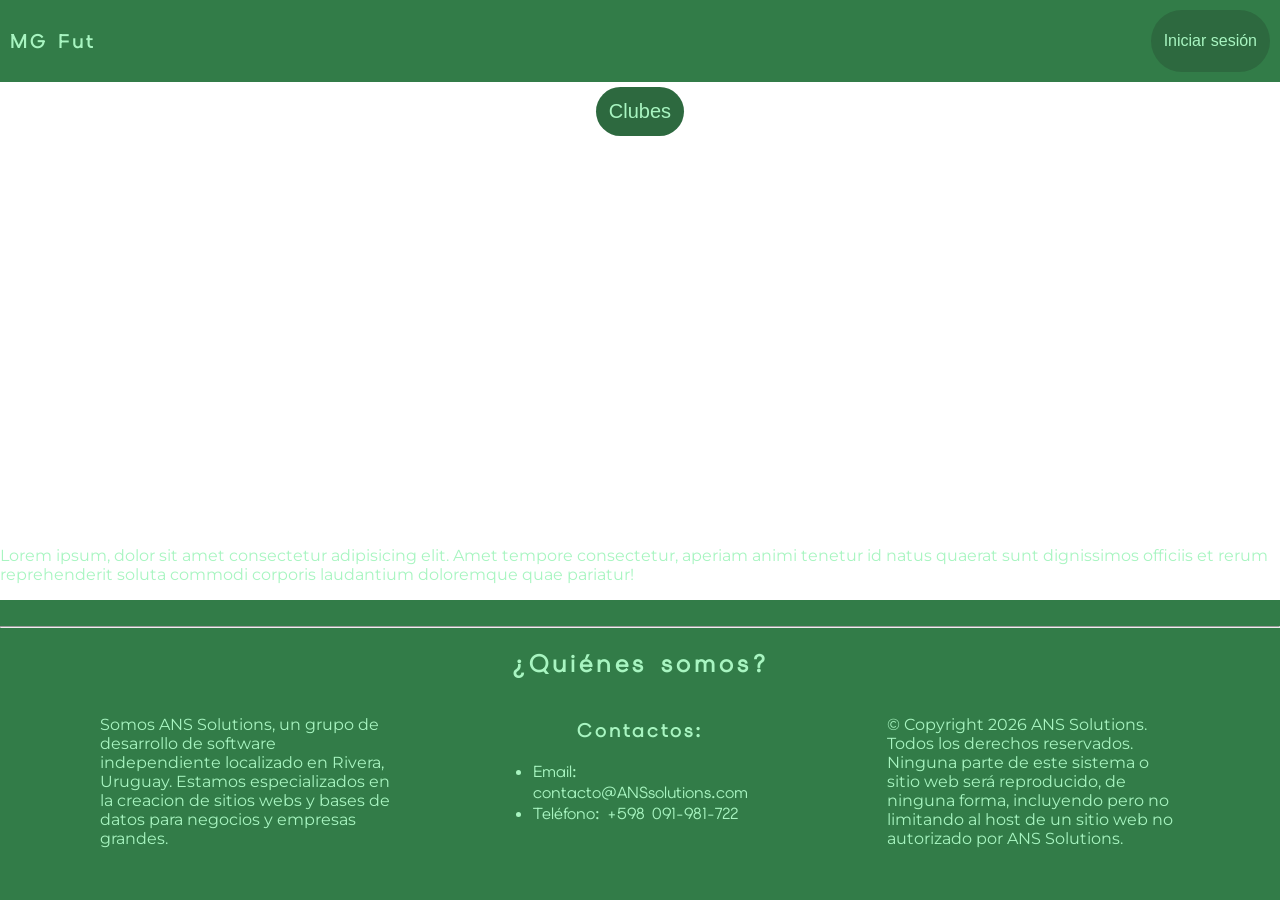
==== Sitio web/index.html @ e4aa784e "si" ====
<html>
	<meta charset="UTF-8">
	<title> MG Fut </title>
	<link href="styles.css" type="text/css" rel="stylesheet">
<head>
	
</head>

<body>
	<header>
		<div class="botonInicioSesion">
			<h3> MG Fut</h3>
			<br>
			<button class= "btnInicioSesion">
				<a href="inicioDeSesion.html" style="color:rgb(168, 245, 193)">Iniciar sesión</a>
			</button>
			<br>
		</div>
	</header>

    <main>
		<div class="botonClubes">
			<button class="btnClubes">
				<a href="clubes.html" style="color: rgb(168, 245, 193)">Clubes</a>
			</button>
		</div>

	</main>


	<p class="textoComun">Lorem ipsum, dolor sit amet consectetur adipisicing elit. Amet tempore consectetur, aperiam animi tenetur id natus quaerat sunt dignissimos officiis et rerum reprehenderit soluta commodi corporis laudantium doloremque quae pariatur!</p>
	<footer>
		<br>
		<hr>
		<h2 align="center"> ¿Quiénes somos?</h2>
		<div class="grupo_bloques_footer">
			<div class="bloques_footer">
				<p> Somos ANS Solutions, un grupo de desarrollo de software independiente localizado en Rivera, Uruguay.
					Estamos especializados en la creacion de sitios webs y bases de datos para negocios y empresas grandes.
				</p>
			</div>
			<div class="bloques_footer">
				<h3 align="center">Contactos: </h3>
				<ul>
					<li>Email: contacto@ANSsolutions.com</li>
					<li>Teléfono: +598 091-981-722</li>
				</ul>
			</div>
			<div class="bloques_footer">
				<p>© Copyright 2026 ANS Solutions. Todos los derechos reservados. 
					Ninguna parte de este sistema o sitio web será reproducido, de ninguna forma, 
					incluyendo pero no limitando al host de un sitio web no autorizado por ANS Solutions.
				</p>
			</div>
		</div>
		<br>
		<br>
	</footer>

</body>

</html>
---- Sitio web/styles.css ----
@font-face {
    font-family: 'Montserrat';
    src: url('Montserrat-VariableFont_wght.ttf') format('truetype');
    font-weight: normal;
    font-style: normal;
}

@font-face {
    font-family: 'ElmsSans';
    src: url('ElmsSans-VariableFont_wght.ttf') format('truetype');
    font-weight: normal;
    font-style: normal;
}

header {
    background-color: rgb(50, 124, 72);
    color: rgb(168, 245, 193);
}

footer {
    background-color: rgb(50, 124, 72);
    color: rgb(168, 245, 193);
}

body {
    margin: 0;
    display: flex;
    flex-direction: column;
    min-height: 100vh;
}

a {
    text-decoration: none;
}


.botonInicioSesion {
    display: flex;
    justify-content: space-between;
    padding: 10px
}

.btnInicioSesion {
    margin-left: auto;
    font-size: 16px;
    padding: 13px;
    border-radius: 100px;
    background-color: rgb(45, 105, 63);
    border-width: 0px;
    cursor: pointer;
    transition: .3s ease;
}

.btnInicioSesion:hover {
    background-color: rgb(32, 78, 46);
}

.botonClubes {
    display: flex;
    justify-content: center;
    padding: 5px
}

.btnClubes {
    font-size: 20px;
    padding: 13px;
    border-radius: 100px;
    background-color: rgb(45, 105, 63);
    border-width: 0px;
    cursor: pointer;
    transition: .3s ease;
}

.btnClubes:hover {
    background-color: rgb(32, 78, 46);
}

h1 {
    font-family: 'ElmsSans', sans-serif;
    letter-spacing: 8px;
    color: rgb(168, 245, 193);
}
p {
    color: rgb(168, 245, 193); 
    font-family: 'Montserrat', sans-serif;
}
h2 {
    color: rgb(168, 245, 193);
    letter-spacing: 4px;
    font-family: 'ElmsSans', sans-serif;
}
h3 {
    color: rgb(168, 245, 193);
    letter-spacing: 3px;
    font-family: 'ElmsSans', sans-serif;
}
li {
    color: rgb(168, 245, 193);
    font-family: 'ElmsSans', sans-serif;
}
main{
    flex: 1;
}

div.grupo_bloques_footer {
    padding: 0px 100px;
    display: flex;
    justify-content: space-evenly;
    column-gap: 100px;
}
div.bloques_footer {
    width: 800px;
}
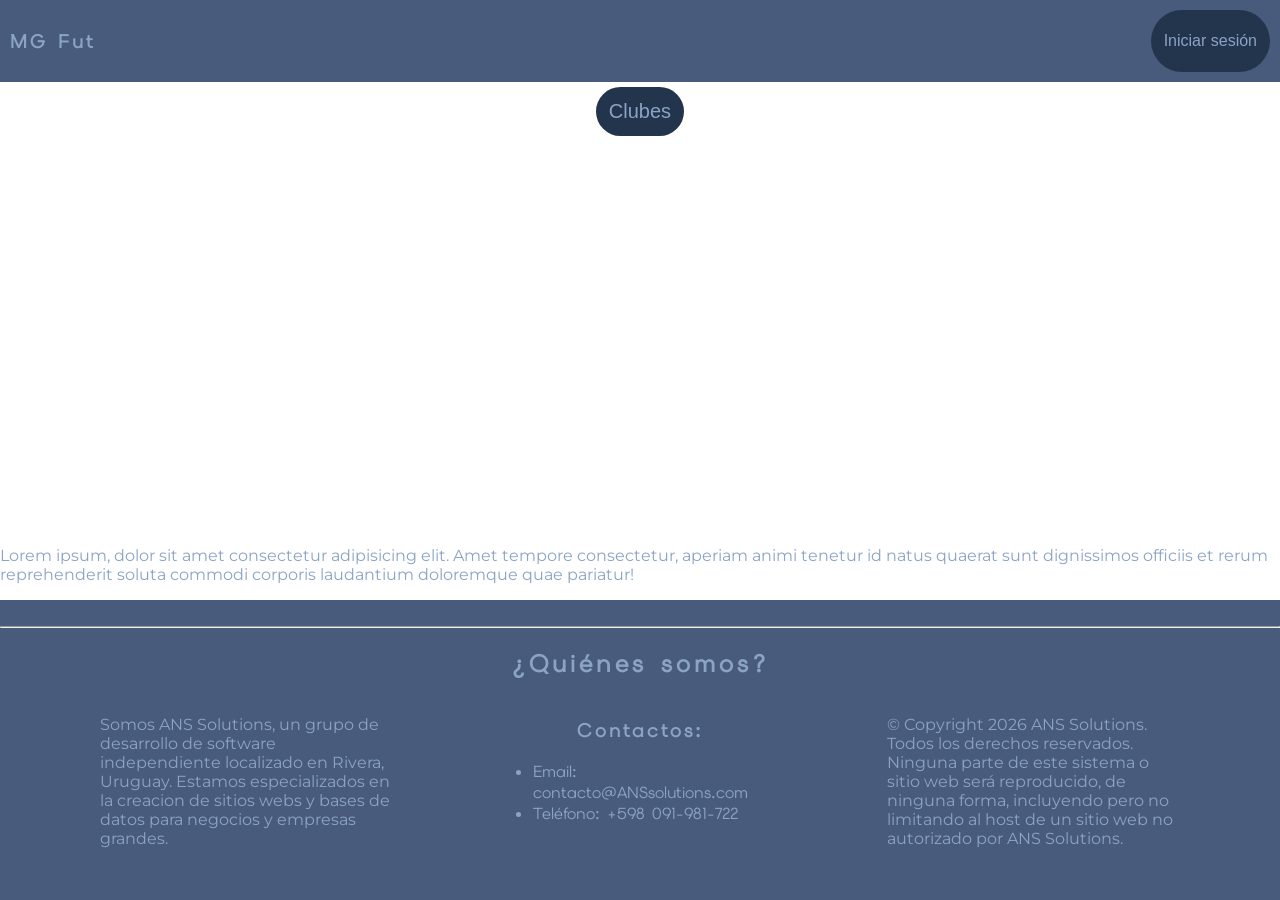
==== commit 9380fcb3: "update paleta de colores" ====
--- a/Sitio web/index.html
+++ b/Sitio web/index.html
@@ -1,7 +1,7 @@
 <html>
 	<meta charset="UTF-8">
 	<title> MG Fut </title>
-	<link href="styles.css" type="text/css" rel="stylesheet">
+	<link href="CSSindex.css" type="text/css" rel="stylesheet">
 <head>
 	
 </head>
@@ -12,7 +12,7 @@
 			<h3> MG Fut</h3>
 			<br>
 			<button class= "btnInicioSesion">
-				<a href="inicioDeSesion.html" style="color:rgb(168, 245, 193)">Iniciar sesión</a>
+				<a href="inicioDeSesion.html" style="color:#8BA3C5">Iniciar sesión</a>
 			</button>
 			<br>
 		</div>
@@ -21,7 +21,7 @@
     <main>
 		<div class="botonClubes">
 			<button class="btnClubes">
-				<a href="clubes.html" style="color: rgb(168, 245, 193)">Clubes</a>
+				<a href="clubes.html" style="color: #8BA3C5">Clubes</a>
 			</button>
 		</div>
 
--- a/Sitio web/CSSindex.css
+++ b/Sitio web/CSSindex.css
@@ -0,0 +1,120 @@
+@font-face {
+    font-family: 'Montserrat';
+    src: url('Montserrat-VariableFont_wght.ttf') format('truetype');
+    font-weight: normal;
+    font-style: normal;
+}
+
+@font-face {
+    font-family: 'ElmsSans';
+    src: url('ElmsSans-VariableFont_wght.ttf') format('truetype');
+    font-weight: normal;
+    font-style: normal;
+}
+/* Paleta de colores:
+    rgb(168, 245, 193);     #8BA3C5
+    rgb(50, 124, 72);       #495B7D
+    rgb(45, 105, 63);       #23354D
+    rgb(32, 78, 46);        #02122F  
+*/
+
+
+header {
+    background-color: #495B7D;
+    color: #8BA3C5;
+}
+
+footer {
+    background-color: #495B7D;
+    color: #8BA3C5;
+}
+
+body {
+    margin: 0;
+    display: flex;
+    flex-direction: column;
+    min-height: 100vh;
+}
+
+a {
+    text-decoration: none;
+}
+
+
+.botonInicioSesion {
+    display: flex;
+    justify-content: space-between;
+    padding: 10px
+}
+
+.btnInicioSesion {
+    margin-left: auto;
+    font-size: 16px;
+    padding: 13px;
+    border-radius: 100px;
+    background-color: #23354D;
+    border-width: 0px;
+    cursor: pointer;
+    transition: .3s ease;
+}
+
+.btnInicioSesion:hover {
+    background-color: #02122F;
+}
+
+.botonClubes {
+    display: flex;
+    justify-content: center;
+    padding: 5px
+}
+
+.btnClubes {
+    font-size: 20px;
+    padding: 13px;
+    border-radius: 100px;
+    background-color: #23354D;
+    border-width: 0px;
+    cursor: pointer;
+    transition: .3s ease;
+}
+
+.btnClubes:hover {
+    background-color: #02122F;
+}
+
+h1 {
+    font-family: 'ElmsSans', sans-serif;
+    letter-spacing: 8px;
+    color: #8BA3C5;
+}
+p {
+    color: #8BA3C5; 
+    font-family: 'Montserrat', sans-serif;
+}
+h2 {
+    color: #8BA3C5;
+    letter-spacing: 4px;
+    font-family: 'ElmsSans', sans-serif;
+}
+h3 {
+    color: #8BA3C5;
+    letter-spacing: 3px;
+    font-family: 'ElmsSans', sans-serif;
+}
+li {
+    color: #8BA3C5;
+    font-family: 'ElmsSans', sans-serif;
+}
+main{
+    flex: 1;
+}
+
+div.grupo_bloques_footer {
+    padding: 0px 100px;
+    display: flex;
+    justify-content: space-evenly;
+    column-gap: 100px;
+}
+div.bloques_footer {
+    width: 800px;
+}
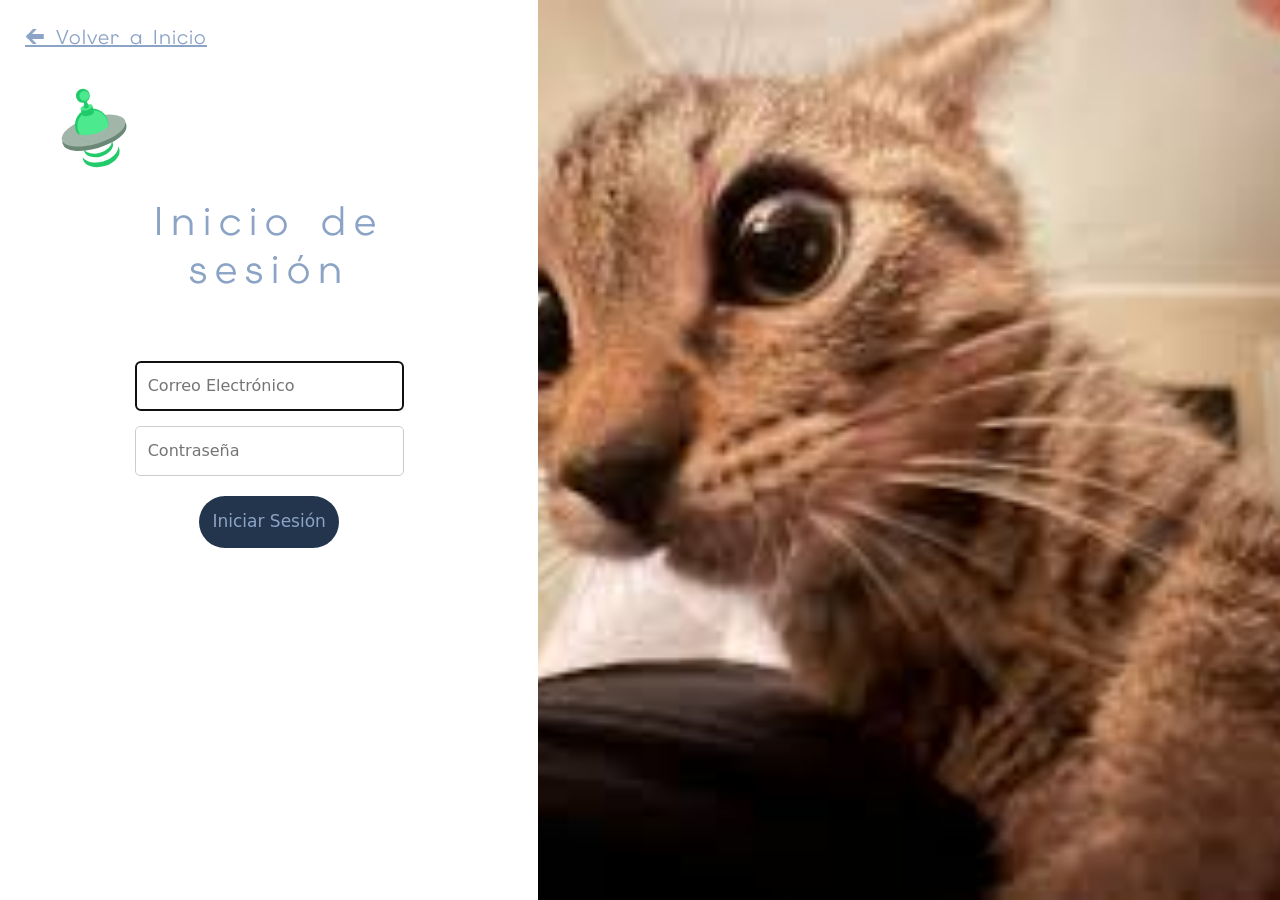
==== commit 401da098: "inicio de sesion es index" ====
--- a/Sitio web/index.html
+++ b/Sitio web/index.html
@@ -1,62 +1,61 @@
 <html>
+<head>
 	<meta charset="UTF-8">
 	<title> MG Fut </title>
-	<link href="CSSindex.css" type="text/css" rel="stylesheet">
-<head>
-	
+	<link href="CSSinicioDeSesion.css" type="text/css" rel="stylesheet">
+    <link href="https://cdn.jsdelivr.net/npm/bootstrap@5.3.8/dist/css/bootstrap.min.css" rel="stylesheet" integrity="sha384-sRIl4kxILFvY47J16cr9ZwB07vP4J8+LH7qKQnuqkuIAvNWLzeN8tE5YBujZqJLB" crossorigin="anonymous">
 </head>
 
 <body>
-	<header>
-		<div class="botonInicioSesion">
-			<h3> MG Fut</h3>
-			<br>
-			<button class= "btnInicioSesion">
-				<a href="inicioDeSesion.html" style="color:#8BA3C5">Iniciar sesión</a>
-			</button>
-			<br>
-		</div>
-	</header>
 
-    <main>
-		<div class="botonClubes">
-			<button class="btnClubes">
-				<a href="clubes.html" style="color: #8BA3C5">Clubes</a>
-			</button>
-		</div>
+    <div class="contenedor-general">
+        <div class="contenedor-lateral">
+            <div>
+                <h5><a href="index.html" style="color:#8BA3C5"> 🡰 Volver a Inicio</a></h5>
+            </div>
+            
+                
+            
+            <div class="inicio-container">
+                <div class="logo-area"></div>
+            
 
-	</main>
+                <div class="contenido-inicio">
 
+                    <h1>Inicio de sesión</h1>
 
-	<p class="textoComun">Lorem ipsum, dolor sit amet consectetur adipisicing elit. Amet tempore consectetur, aperiam animi tenetur id natus quaerat sunt dignissimos officiis et rerum reprehenderit soluta commodi corporis laudantium doloremque quae pariatur!</p>
-	<footer>
-		<br>
-		<hr>
-		<h2 align="center"> ¿Quiénes somos?</h2>
-		<div class="grupo_bloques_footer">
-			<div class="bloques_footer">
-				<p> Somos ANS Solutions, un grupo de desarrollo de software independiente localizado en Rivera, Uruguay.
-					Estamos especializados en la creacion de sitios webs y bases de datos para negocios y empresas grandes.
-				</p>
-			</div>
-			<div class="bloques_footer">
-				<h3 align="center">Contactos: </h3>
-				<ul>
-					<li>Email: contacto@ANSsolutions.com</li>
-					<li>Teléfono: +598 091-981-722</li>
-				</ul>
-			</div>
-			<div class="bloques_footer">
-				<p>© Copyright 2026 ANS Solutions. Todos los derechos reservados. 
-					Ninguna parte de este sistema o sitio web será reproducido, de ninguna forma, 
-					incluyendo pero no limitando al host de un sitio web no autorizado por ANS Solutions.
-				</p>
-			</div>
-		</div>
-		<br>
-		<br>
-	</footer>
+                </div>
+
+            </div>
+
+            <form action="/login" method="POST">
+                <input class="input-email"
+                    type="email"
+                    name="email"
+                    placeholder="Correo Electrónico"
+                    required
+                    autofocus
+                >
+
+                <input class="input-password"
+                    type="password"
+                    name="password"
+                    placeholder="Contraseña"
+                    required
+                >
+                <div class="botonIniciarSesion">
+                    <button type="submit" class="btnIniciarSesion" style="color: #8BA3C5">
+                        Iniciar Sesión
+                    </button>
+                </div> 
+            </form>
+
+        </div>
+
+        <div class="img-panel"></div>
+    </div>
+
+    <script src="https://cdn.jsdelivr.net/npm/bootstrap@5.3.8/dist/js/bootstrap.bundle.min.js" integrity="sha384-FKyoEForCGlyvwx9Hj09JcYn3nv7wiPVlz7YYwJrWVcXK/BmnVDxM+D2scQbITxI" crossorigin="anonymous"></script>
 
 </body>
-
-</html>+</html>
--- a/Sitio web/CSSinicioDeSesion.css
+++ b/Sitio web/CSSinicioDeSesion.css
@@ -0,0 +1,203 @@
+@font-face {
+    font-family: 'Montserrat';
+    src: url('Montserrat-VariableFont_wght.ttf') format('truetype');
+    font-weight: normal;
+    font-style: normal;
+}
+
+@font-face {
+    font-family: 'ElmsSans';
+    src: url('ElmsSans-VariableFont_wght.ttf') format('truetype');
+    font-weight: normal;
+    font-style: normal;
+}
+
+a {
+    text-decoration: none;
+}
+
+h1 {
+    font-family: 'ElmsSans', sans-serif;
+    letter-spacing: 8px;
+    color: #8BA3C5
+}
+
+h2 {
+    color: #8BA3C5;
+    letter-spacing: 4px;
+    font-family: 'ElmsSans', sans-serif;
+}
+
+h3 {
+    color: #8BA3C5;
+    letter-spacing: 3px;
+    font-family: 'ElmsSans', sans-serif;
+}
+
+h4 {
+    color: #8BA3C5;
+    letter-spacing: 2px;
+    font-family: 'ElmsSans', sans-serif;    
+}
+
+h5 {
+    color: #8BA3C5;
+    letter-spacing: 1px;
+    font-family: 'ElmsSans', sans-serif;    
+}
+
+p {
+    color: #8BA3C5; 
+    font-family: 'Montserrat', sans-serif;
+}
+
+*{
+    margin:0px;
+    padding:0px;
+    box-sizing:border-box;
+}
+
+body {
+    background:#f0f0f0;
+}
+
+.contenedor-general{
+    display:flex;
+    width:100%;
+    height:100vh;
+}
+
+.contenedor-lateral{
+    min-height:100vh;
+    width:50%;
+    padding:25px;
+}
+
+.inicio-container{
+    width:100%;
+    background:white;
+    position:relative;
+    padding:20px;
+}
+
+.contenido-inicio {
+    text-align:center;
+    font-size:1.2rem;
+    color: #8BA3C5;
+    padding:20px;
+}
+
+/* .logo-area{
+    text-align:center;
+    margin-top:40px;
+}
+
+.logo-area img{
+    max-width:147px;
+    height:auto;
+} */
+
+/* 992px tamaño pantalla tablets */
+@media (max-width: 992px){
+
+    .inicio-container{
+        width:100%;
+    }
+
+    .img-panel{
+        display:none;
+    }
+
+}
+
+form {
+    display: flex;
+    flex-direction:column;
+    align-items:center;
+    padding: 20px;
+    width: 100%;
+}
+
+.input-email{
+    width:60%;
+    padding:12px;
+    margin-bottom:15px;
+    border:1px solid #ccc;
+    border-radius:5px;
+    font-size:16px;
+}
+
+.input-password{
+    width:60%;
+    padding:12px;
+    margin-bottom:15px;
+    border:1px solid #ccc;
+    border-radius:5px;
+    font-size:16px;
+}
+
+.botonIniciarSesion {
+    display: flex;
+    justify-content: center;
+    padding: 5px
+}
+
+.btnIniciarSesion {
+    font-size: 17px;
+    padding: 13px;
+    border-radius: 100px;
+    background-color: #23354D;
+    border-width: 0px;
+    cursor: pointer;
+    transition: .3s ease;
+}
+
+.btnIniciarSesion:hover {
+    background-color: #02122F;
+}
+
+/*
+button{
+    padding:12px;
+    border:none;
+    background:#007bff;
+    color:white;
+    font-size:16px;
+    border-radius:5px;
+    cursor:pointer;
+}
+
+button:hover{
+    background:#0056b3;
+} */
+
+.img-panel{
+    width:70%;
+    height:100vh;
+    background-image:url('sillycat.jpg');
+    background-size:cover;
+    background-position:center;
+    position:relative;
+    animation:fadeIn 1s ease;
+}
+.logo-area{
+    height: 100px;
+    width: 100px;
+    position:relative;
+    background-size:cover;
+    background-position:center;
+    background-image:url('LOGO\ ANS\ SMALL.svg');
+    animation:fadeIn 1s ease;
+    justify-self: center;
+}
+
+@keyframes fadeIn{
+
+    from{
+        opacity:0;
+    }
+
+    to{
+        opacity:1;
+    }
+}
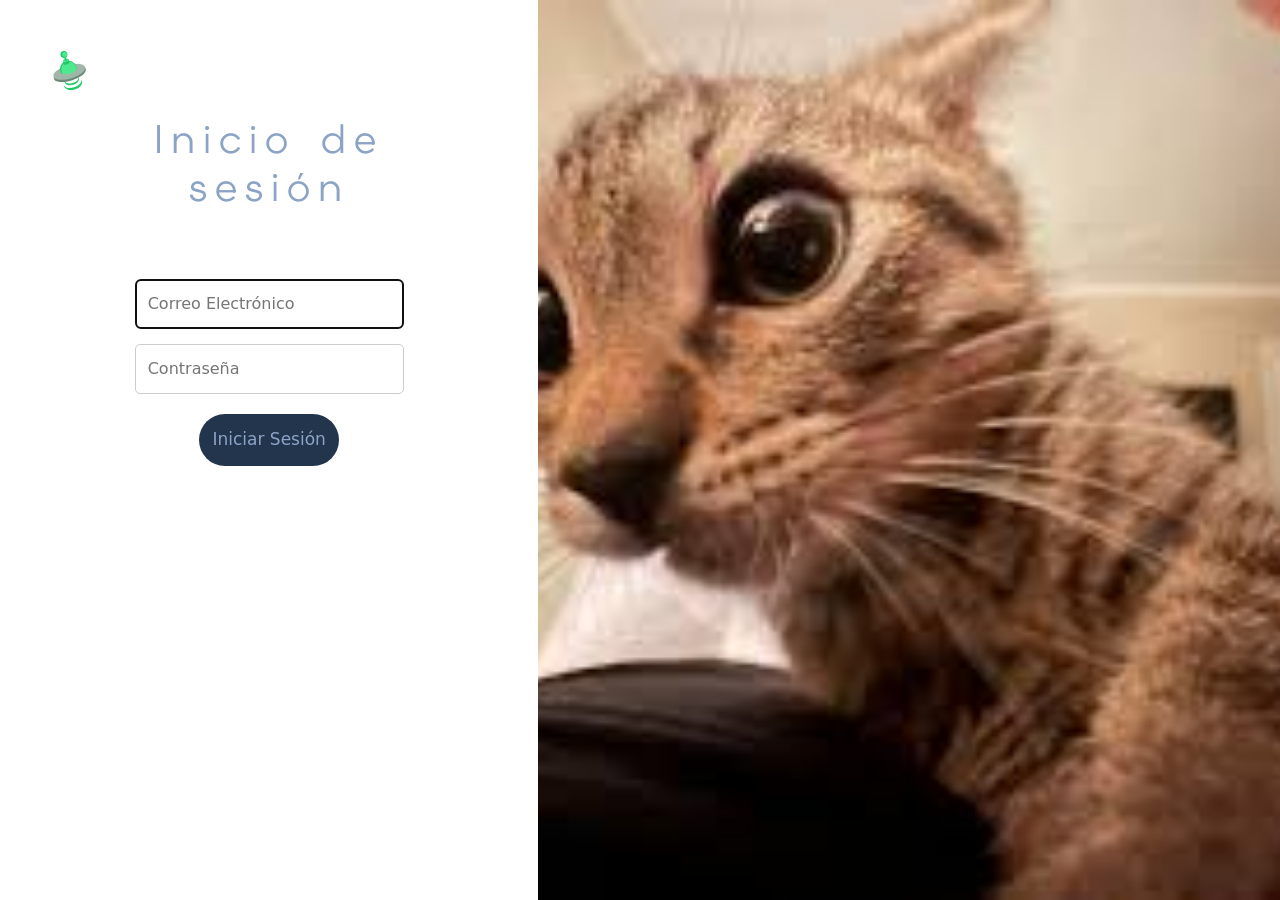
==== commit 8ed99984: "Añadido archivos php y modificado index" ====
--- a/Sitio web/index.html
+++ b/Sitio web/index.html
@@ -10,12 +10,6 @@
 
     <div class="contenedor-general">
         <div class="contenedor-lateral">
-            <div>
-                <h5><a href="index.html" style="color:#8BA3C5"> 🡰 Volver a Inicio</a></h5>
-            </div>
-            
-                
-            
             <div class="inicio-container">
                 <div class="logo-area"></div>
             
@@ -28,7 +22,7 @@
 
             </div>
 
-            <form action="/login" method="POST">
+            <form action="login.php" method="POST">
                 <input class="input-email"
                     type="email"
                     name="email"
--- a/Sitio web/CSSinicioDeSesion.css
+++ b/Sitio web/CSSinicioDeSesion.css
@@ -181,8 +181,8 @@
     animation:fadeIn 1s ease;
 }
 .logo-area{
-    height: 100px;
-    width: 100px;
+    height: 50px;
+    width: 50px;
     position:relative;
     background-size:cover;
     background-position:center;
